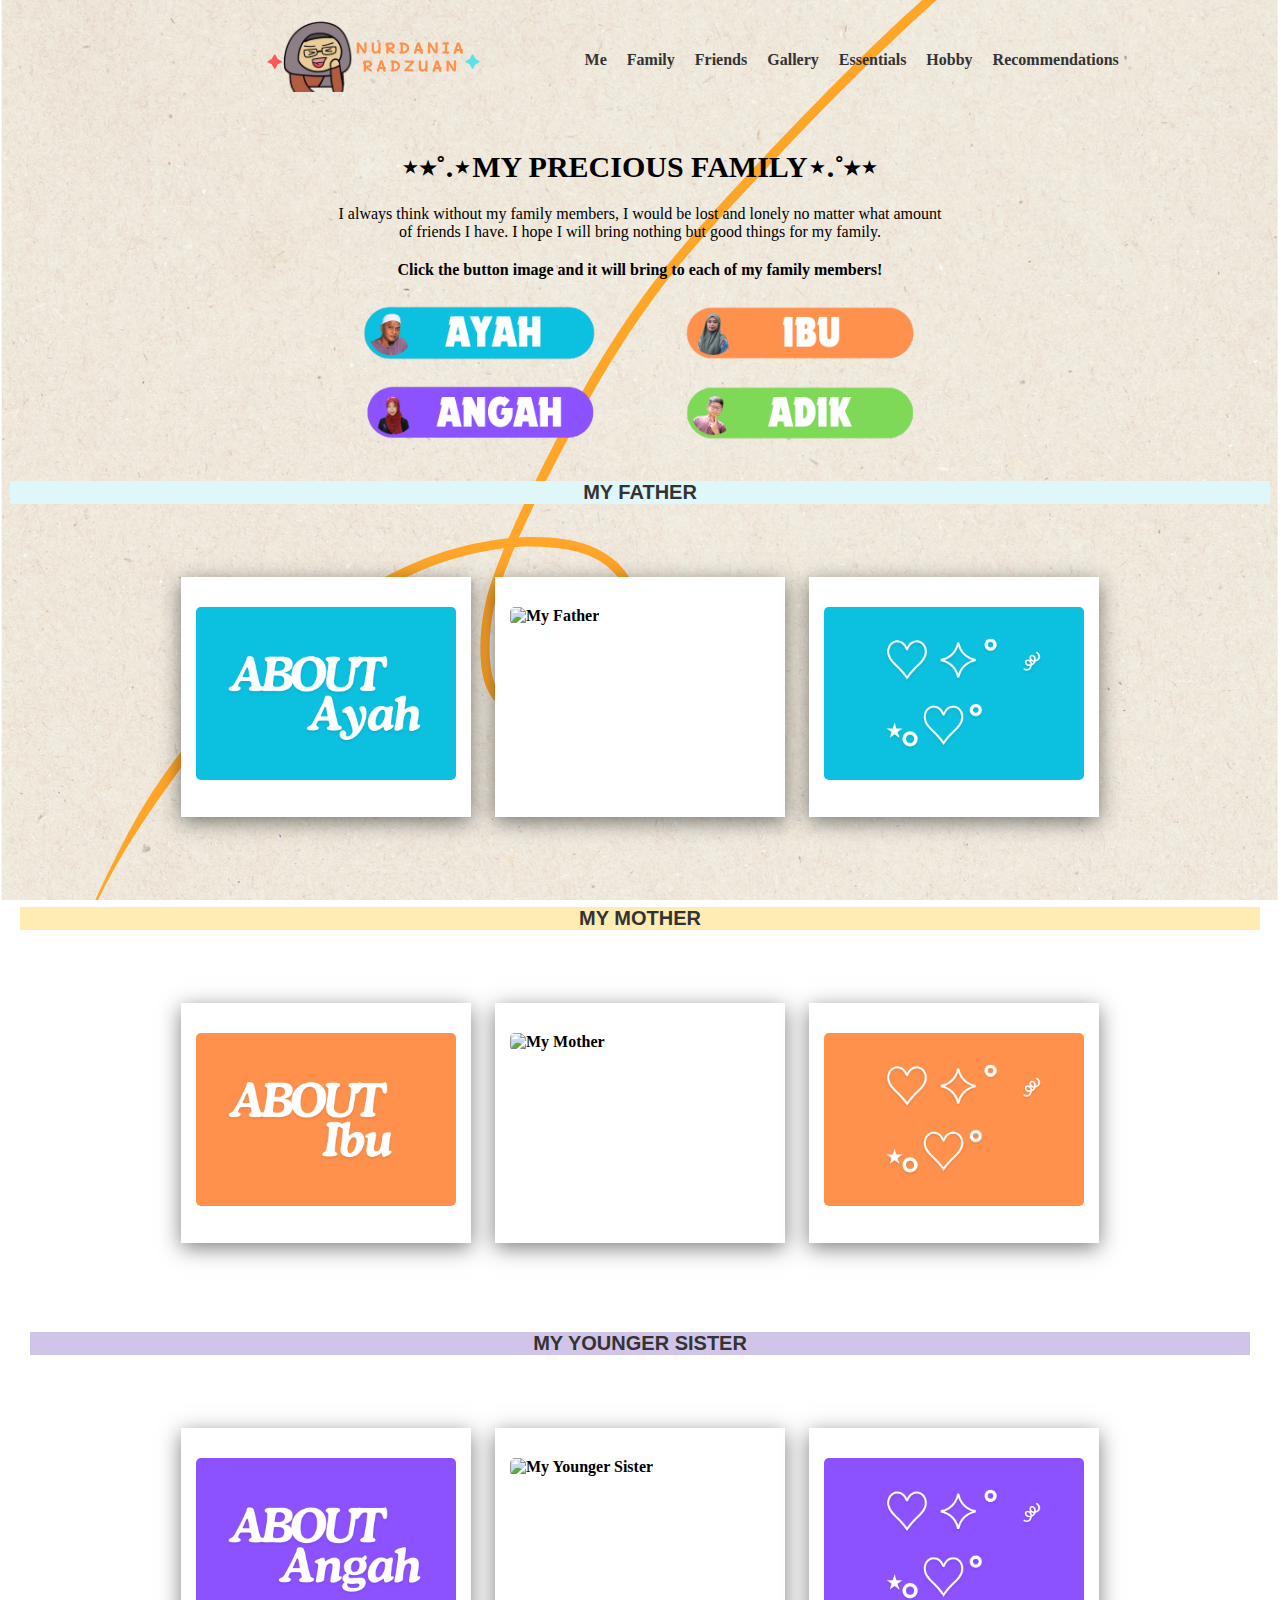
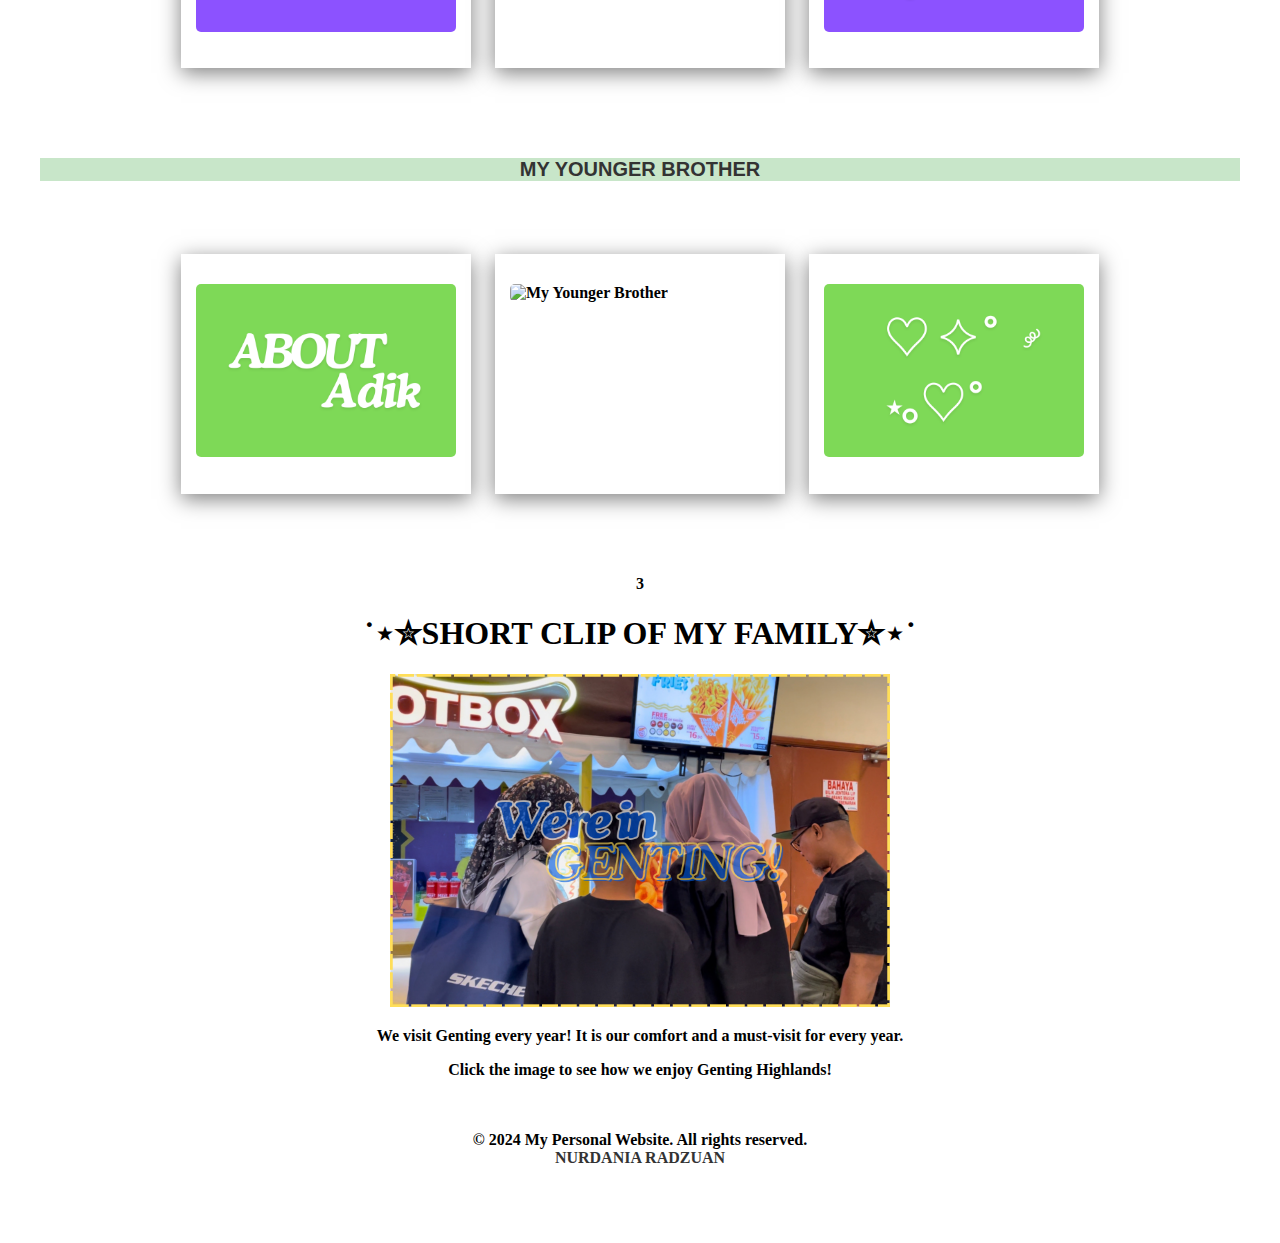
==== family.html @ 7a52a440 "Add files via upload" ====
<!DOCTYPE html>
<html>
<head>
<meta name="viewport" content="width=device-width, initial-scale=1.0">
<title>MY FAMILY</title>
<link rel="stylesheet" href="familystyle.css">
</head> 
<body>
<div class="hero">
<nav>
<a href="index.html" class="logo-link">
<img src="images/nurdanialogo.svg" alt="Nurdania Logo" class="logo">
</a>
<ul>
  <li><a href="nurdania.html" class="nurdania-link" target="_blank">Me</a></li>
  <li><a href="family.html" class="family-link" target="_blank">Family</a></li>
  <li><a href="friends.html" class="friends-link" target="_blank">Friends</a></li>
  <li><a href="gallery.html" class="gallery-link" target="_blank">Gallery</a></li>
  <li><a href="essentials.html" class="essentials-link" target="_blank">Essentials</a></li>
  <li class="dropdown">
    <a href="hobby.html" class="hobby-link" target="_blank">Hobby</a>
    <ul class="dropdown-content">
      <li><a href="firsthobby.html" target="_blank">Learning Guitar</a></li>
      <li><a href="secondhobby.html" target="_blank">Cooking: Instant Noodles</a></li>
      <li><a href="thirdhobby.html" target="_blank">Play with My Cats</a></li>
    </ul>
  </li>
  <li><a href="recommendations.html" class="recommendations-link" target="_blank">Recommendations</a></li>
</ul>
</nav>
</div>
<h1 class="center" style="text-align: center; margin: 20px 0; font-size: 30px;">⋆⭒˚.⋆MY PRECIOUS FAMILY⋆.˚⭒⋆</h1>
<center>I always think without my family members, I would be lost and lonely no matter what amount<br>of friends I have. I hope I will bring nothing but good things for my family.</center>
<div class="nav-buttons">
    <table>
        <tr>
            <td><a href="#father-section"><img src="images2/ayahbutton.png" alt="My Father"></a></td>
            <td><a href="#mother-section"><img src="images2/ibubutton.png" alt="My Mother"></a></td>
        </tr>
        <tr>
            <td><a href="#sister-section"><img src="images2/angahbutton.png" alt="My Younger Sister"></a></td>
            <td><a href="#brother-section"><img src="images2/adikbutton.png" alt="My Younger Brother"></a></td>
        </tr>
<center><p><b>Click the button image and it will bring to each of my family members!<b><p></center>
    </table>
</div>

<div id="father-section" class="section">
    <h2>MY FATHER</h2>
  <table class="container">
        <tr>
            <td>
                <div class="card">
                    <div class="image">
                        <img src="images/aboutayah.png" alt="About Ayah">
                    </div>
                    <div class="content">
                        <h1>5 FACTS</h1>
                        <p>1. He was born in Raub, Pahang<br>2. He is the youngest child<br>3. He is fond of both bowling & badminton<br>4. He works as a technician<br>5. He prefers to spend money for us first</p>
                    </div>
                </div>
            </td>
            <td>
                <div class="card">
                    <div class="image">
                        <img src="images3/ayah.png" alt="My Father">
                    </div>
                    <div class="content">
                        <h1>MR. RADZUAN</h1>
                        <p>He is 49 years old</p>
                    </div>
                </div>
            </td>
            <td>
                <div class="card">
                    <div class="image">
                        <img src="images/ayahlove.png" alt="Love, Ayah">
                    </div>
                    <div class="content">
                        <h1>FROM ME</h1>
                        <p>Ayah, thank you for always making sure kak long and others can feel what it is like to live a life with so much guidance from you. Without you, I might be an empty can, or nobody.</p>
                    </div>
                </div>
            </td>
        </tr>
    </table>

<div id="mother-section" class="section">
    <h2>MY MOTHER</h2>
     <table class="container">
        <tr>
            <td>
                <div class="card">
                    <div class="image">
                        <img src="images/aboutibu.png" alt="About Ibu">
                    </div>
                    <div class="content">
                         <h1>5 FACTS</h1>
                        <p>1. She was born in Kuantan, Pahang<br>2. She is the youngest child<br>3. She delights in cooking and baking<br>4. She enjoys spending her time planting flowers<br>5. She always put others first</p>
                    </div>
                </div>
            </td>
            <td>
                <div class="card">
                    <div class="image">
                        <img src="images/ibu.png" alt="My Mother">
                    </div>
                    <div class="content">
                        <h1>MRS. NOOAZINA</h1>
                        <p>She is 43 years old</p>
                    </div>
                </div>
            </td>
            <td>
                <div class="card">
                    <div class="image">
                        <img src="images/loveibu.png" alt="Love, Ibu">
                    </div>
                    <div class="content">
                        <h1>FROM ME</h1>
                        <p>Ibu, kak long appreciate your existence in my life so much. So much that I think my love for you cannot compete with the amount of you having to do everything so that me and my siblings can see what to cherish in life.</p>
                    </div>
                </div>
            </td>
        </tr>
    </table>

<div id="sister-section" class="section">
    <h2>MY YOUNGER SISTER</h2>
       <table class="container">
        <tr>
            <td>
                <div class="card">
                    <div class="image">
                        <img src="images/aboutangah.png" alt="About Angah">

                    </div>
                    <div class="content">
                         <h1>5 FACTS</h1>
                        <p>1. She was born in Kuantan, Pahang<br>2. She found comfort in makeup<br>3. She loves to draw sometimes<br>4. She is a good listener<br>5. She obsesses with character "Minion"</p>
                    </div>
                </div>
            </td>
            <td>
                <div class="card">
                    <div class="image">
                        <img src="images3/kakngah.jpg" alt="My Younger Sister">
                    </div>
                    <div class="content">
                        <h1>NURSAFFIA</h1>
                        <p>She is 16 years old</p>
                    </div>
                </div>
            </td>
            <td>
                <div class="card">
                    <div class="image">
                        <img src="images/angahlove.png" alt="Love, Angah">
                    </div>
                    <div class="content">
                        <h1>FROM ME</h1>
                        <p>Kakngah, I will always want to thank you for being my only little sister. And, I wish nothing but for you to find comfort in everything that you do, and for you to finally see the outcome of what you have been working on forever.</p>
                    </div>
                </div>
            </td>
        </tr>
    </table>


<div id="brother-section" class="section">
    <h2>MY YOUNGER BROTHER</h2>
     <table class="container">
        <tr>
            <td>
                <div class="card">
                    <div class="image">
                        <img src="images/aboutadik.png" alt="About Adik">
                    </div>
                    <div class="content">
                        <h1>5 FACTS</h1>
                        <p>1. He was born in Kuantan, Pahang<br>2. He is a good company for eating<br>3. He loves playing mobile games<br>4. He has a passion in playing football<br>5. He is a fan of arcade games</p>

                    </div>
                </div>
            </td>
            <td>
                <div class="card">
                    <div class="image">
                        <img src="images3/adik.jpg" alt="My Younger Brother">
                    </div>
                    <div class="content">
                        <h1>ADIB</h1>
                        <p>He is 12 years old</p>
                    </div>
                </div>
            </td>
            <td>
                <div class="card">
                    <div class="image">
                        <img src="images/adiklove.png" alt="Love, Adik">
                    </div>
                    <div class="content">
                        <h1>FROM ME</h1>
                        <p>Bodibob, I hope that one day you will figure out what it is like to live on your own. And by then, I also hope you will find me like you always do so that I can see you discovering so many things, just like you helping me ascertain stuff too.</p>
                    </div>
                </div>
            </td>
        </tr>
    </table>
<br>

    <center>3
   <h1>˙⋆✮SHORT CLIP OF MY FAMILY✮⋆˙</h1>
<td style="text-align: center;">
<div class="image-container">
                   <a href="https://youtu.be/iHmrwpCGAP0?si=rk957mMgL7bxLF0W" target="_blank"><img src="images3/gentingvlog.png" alt="Family"></a>
</div>
    <p>We visit Genting every year! It is our comfort and a must-visit for every year.</p>
    <p>Click the image to see how we enjoy Genting Highlands!</p>
</td>

    <footer>
        <p>&copy; 2024 My Personal Website. All rights reserved.<br><a href="nurdania.html" class="path-link" target="_blank">NURDANIA RADZUAN</a></a></p>
    </footer>

</body>
</html>
---- familystyle.css ----
body {
    background-image: url("images/background.svg");
    background-size: cover;
    background-position: center top;
    font-family: "Comic Sans MS", cursive;
    margin: 0;
    background-attachment: fixed;
}

.hero {
    padding: 20px;
    position: relative;
}

nav {
    display: flex;
    justify-content: center;
    align-items: center;
    margin-bottom: 10px;
}

.logo {
    height: 75px;
}

ul {
    list-style-type: none;
    margin: 0;
    padding: 0;
    display: flex;
}

li {
    margin-left: 20px;
}

a {
    text-decoration: none;
    color: #333;
    font-weight: bold;
}

.logo-link {
    text-decoration: none;
}

.nav-buttons {
    text-align: center;
    margin-top: 20px;
}

.nav-buttons table {
    margin: 0 auto;
    border-collapse: collapse;
}

.nav-buttons td {
    border: none;
    padding: 10px;
}

.nav-buttons img {
    width: 300px;
    height: auto;
    cursor: pointer;
}

.section {
    padding: 10px;
    border-radius: 50px;
    overflow: hidden; 
}
.section h2 {
    font-family: "Rockwell", sans-serif;
    font-size: 20px;
    text-align: center;
    margin-bottom: 10px;
}

#father-section h2 {
    color: #333;
    background-color: #e0f7fa; 
}

#mother-section h2 {
    color: #333;
    background-color: #ffecb3; 
}

#sister-section h2 {
    color: #333;
    background-color: #d1c4e9; 
}

#brother-section h2 {
    color: #333;
    background-color: #c8e6c9; 
}

a.nurdania-link:hover {
  color: #2e86c1;
}

a.family-link:hover {
    color: #f00;
}

a.friends-link:hover {
    color: #ffa500;
}

a.gallery-link:hover {
    color: #ff0;
}

a.essentials-link:hover {
    color: #0f0;
}

a.hobby-link:hover {
    color: #00f;
}

a.recommendations-link:hover {
    color: #800080;
}
.container {
    width: 100%;
    max-width: 1100px; 
    margin: 0 auto; 
    display: flex;
    justify-content: center;
    align-items: center;
    flex-wrap: wrap;
    padding: 30px;
}

.container .card {
    position: relative;
    width: 260px;
    height: 200px;
    background-color: #fff;
    margin: 30px 10px;
    padding: 20px 15px;
    display: flex;
    flex-direction: column;
    box-shadow: 0 5px 20px rgba(0, 0, 0, 0.5);
    transition: 0.3s ease-in-out;
}

.container .card:hover {
    height: 485px;
}

.container .card .image {
    position: relative;
    width: 260px;
    height: 260px;
    top: 10px;
    z-index: 1; 
    border-radius: 12px;
    transition: 0.5s;
}

.container .card .image img {
    max-width: 100%;
    border-radius: 5px;
}

.container .card .content {
    position: relative;
    margin-top: -200px; 
    padding: 10px 15px;
    text-align: center; 
    color: #111;
    visibility: hidden;
    opacity: 0;
    transition: 0.3s ease-in-out;
}

.container .card:hover .content {
    visibility: visible; 
    opacity: 1;
    margin-top: -40px;
    transition-delay: 0.1s;
}
/* Dropdown styles */
.dropdown-content {
  display: none;
  position: absolute;
  background-color: #f9f9f9;
  min-width: 160px;
  box-shadow: 0px 8px 16px 0px rgba(0,0,0,0.2);
  z-index: 1;
}

.dropdown-content li {
  float: none;
}

.dropdown-content li a {
  color: black;
  padding: 12px 16px;
  text-decoration: none;
  display: block;
  text-align: left;
}

.dropdown-content li a:hover {
  background-color: #ddd;
}

.dropdown:hover .dropdown-content {
  display: block;
}
.content {
  flex: 1; 
}

footer {
  color: black;
  padding: 20px 0; 
  text-align: center;
  border-top: none; 
  background: none; 
  font-family: "Comic Sans MS", cursive;
  margin-top: auto; 
}

.footer-container {
  max-width: 1200px;
  margin: 0 auto;
}

.footer-content {
  display: flex;
  flex-direction: column;
  align-items: center;
}

.footer-content p {
  margin: 5px 0;
}

.footer-content a {
  color: white;
  text-decoration: none;
  margin: 0 5px;
}

.footer-content a:hover {
  color: orange; 
  text-decoration: underline;
}

.path-link:hover {
  color: orange; 
}
.image-container {
  display: flex;
  flex-direction: column;
  align-items: center; 
  margin-top: 20px;
  gap: 20px; 
}

.image-container img {
  max-width: 500px; 
  height: auto;
}
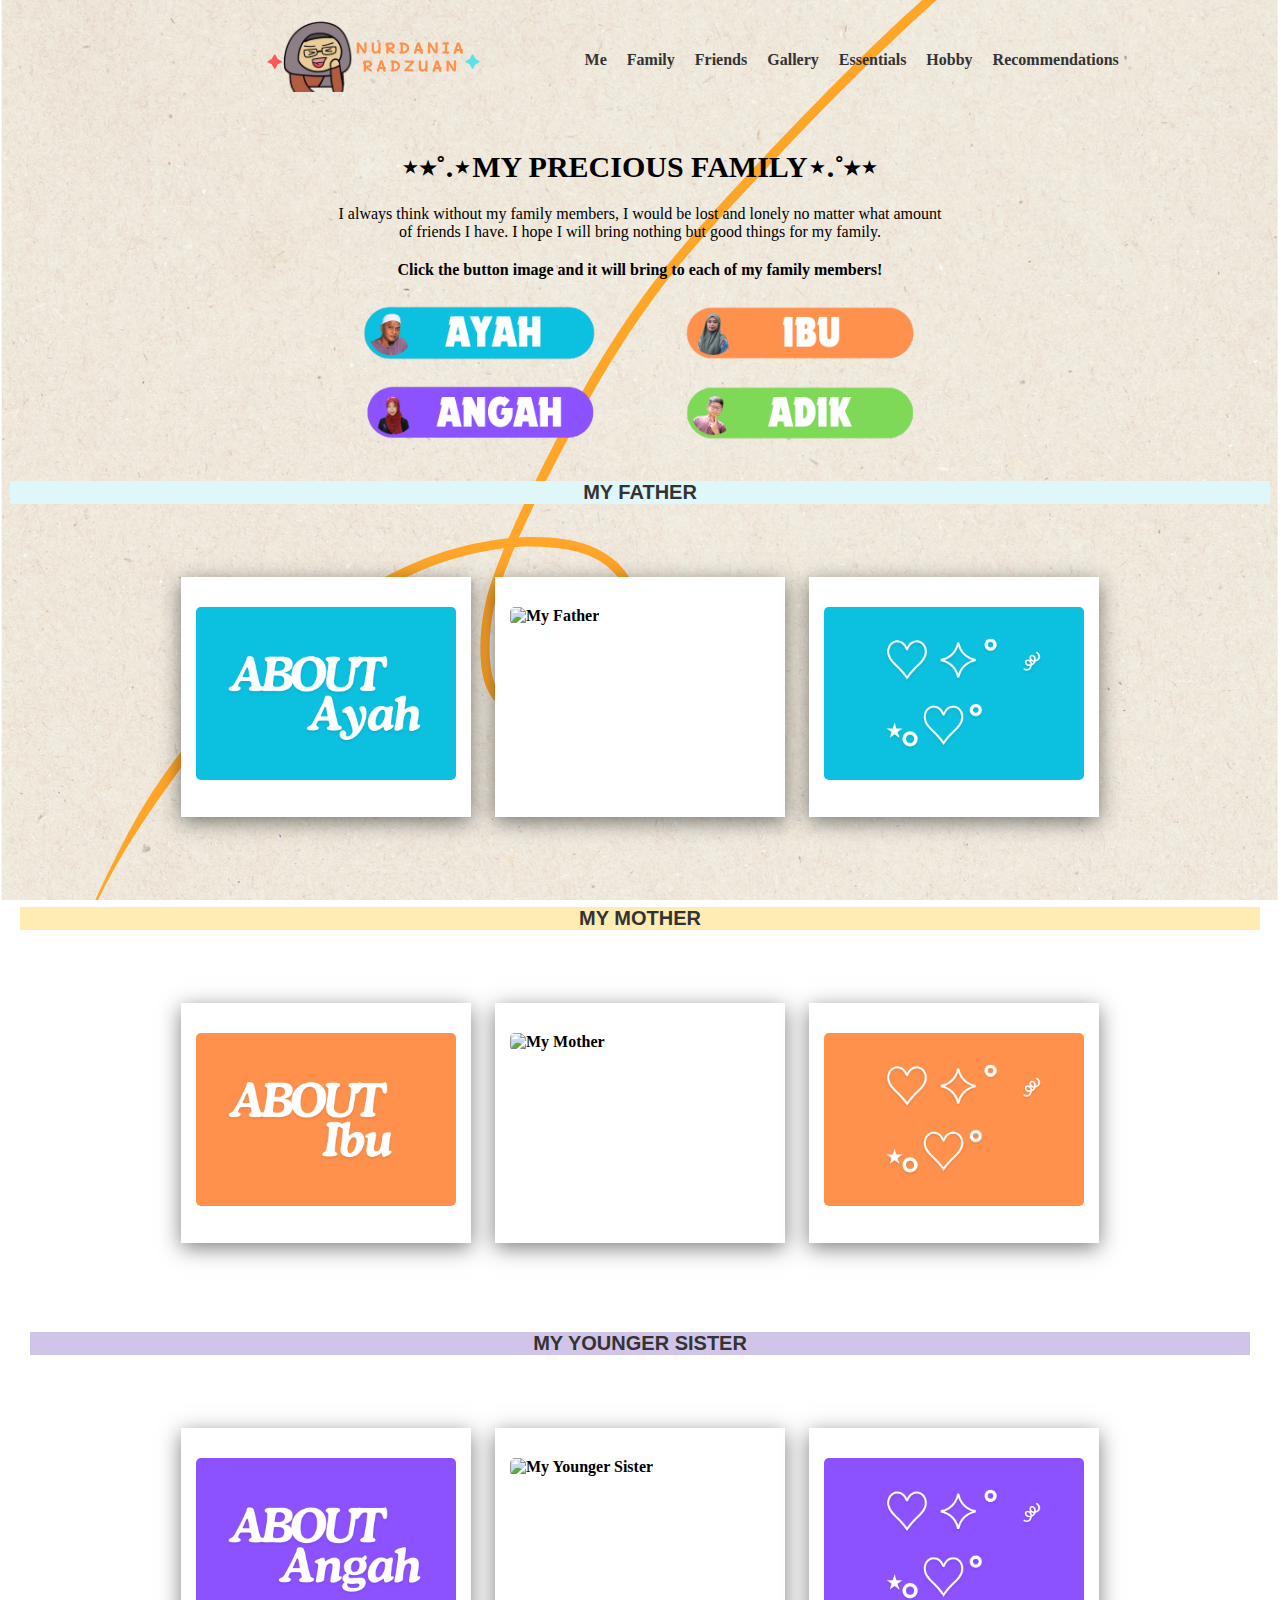
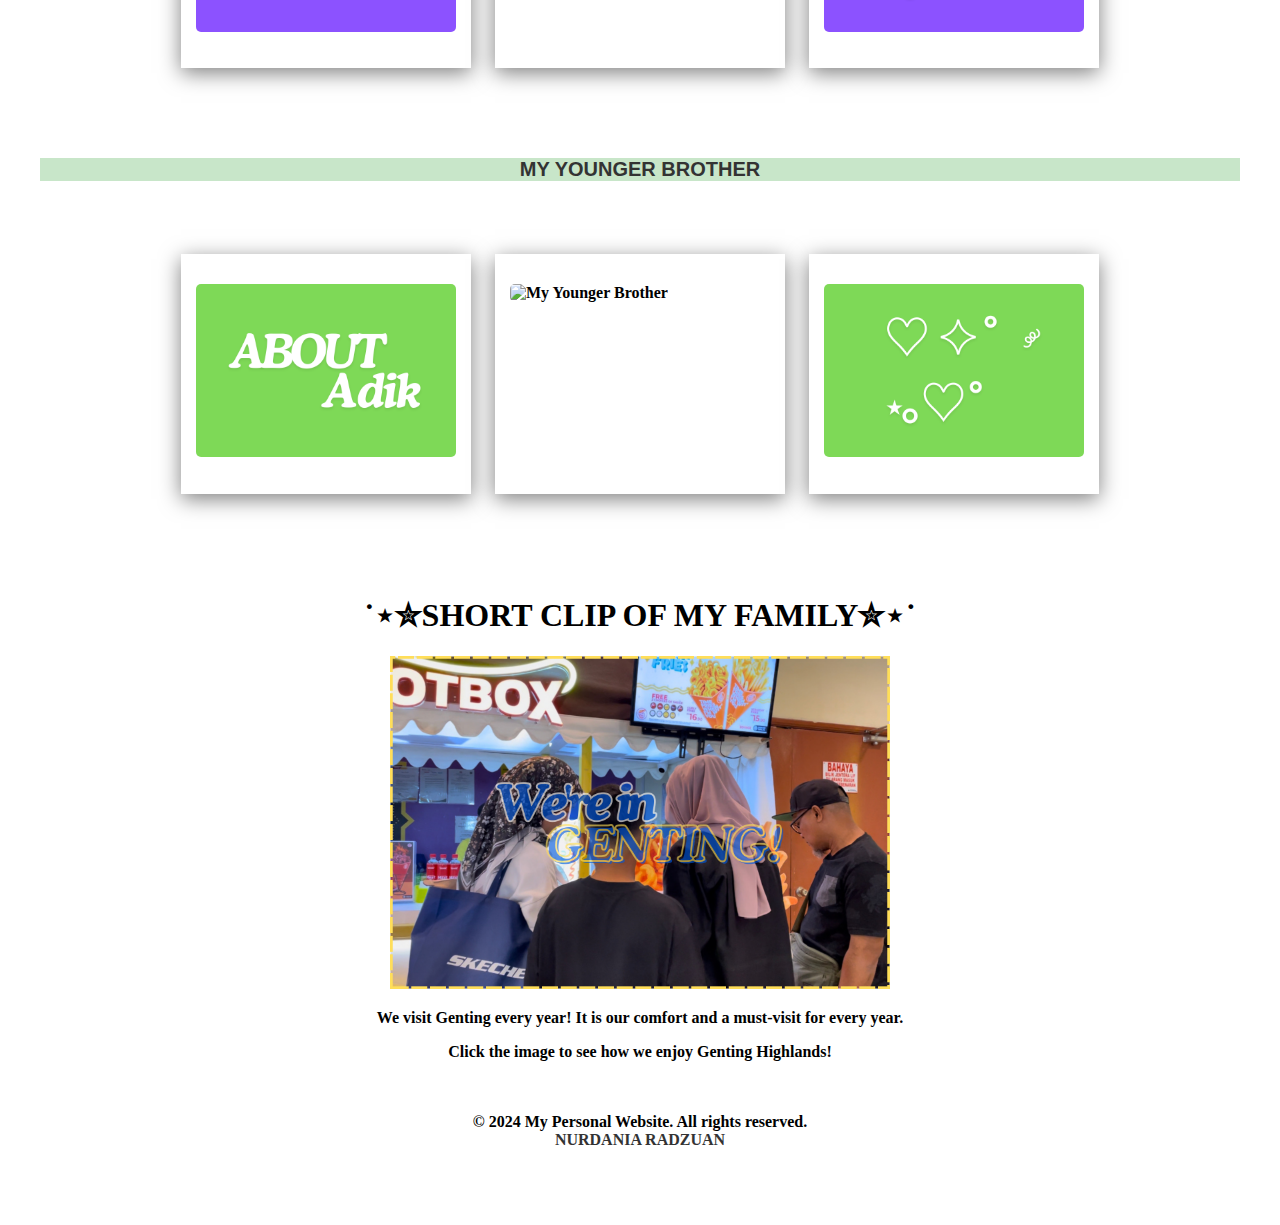
==== commit 630ac219: "Update family.html" ====
--- a/family.html
+++ b/family.html
@@ -144,7 +144,7 @@
             <td>
                 <div class="card">
                     <div class="image">
-                        <img src="images3/kakngah.jpg" alt="My Younger Sister">
+                        <img src="images3/kakngah.JPG" alt="My Younger Sister">
                     </div>
                     <div class="content">
                         <h1>NURSAFFIA</h1>
@@ -186,7 +186,7 @@
             <td>
                 <div class="card">
                     <div class="image">
-                        <img src="images3/adik.jpg" alt="My Younger Brother">
+                        <img src="images3/adik.JPG" alt="My Younger Brother">
                     </div>
                     <div class="content">
                         <h1>ADIB</h1>
@@ -209,7 +209,7 @@
     </table>
 <br>
 
-    <center>3
+    <center>
    <h1>˙⋆✮SHORT CLIP OF MY FAMILY✮⋆˙</h1>
 <td style="text-align: center;">
 <div class="image-container">
